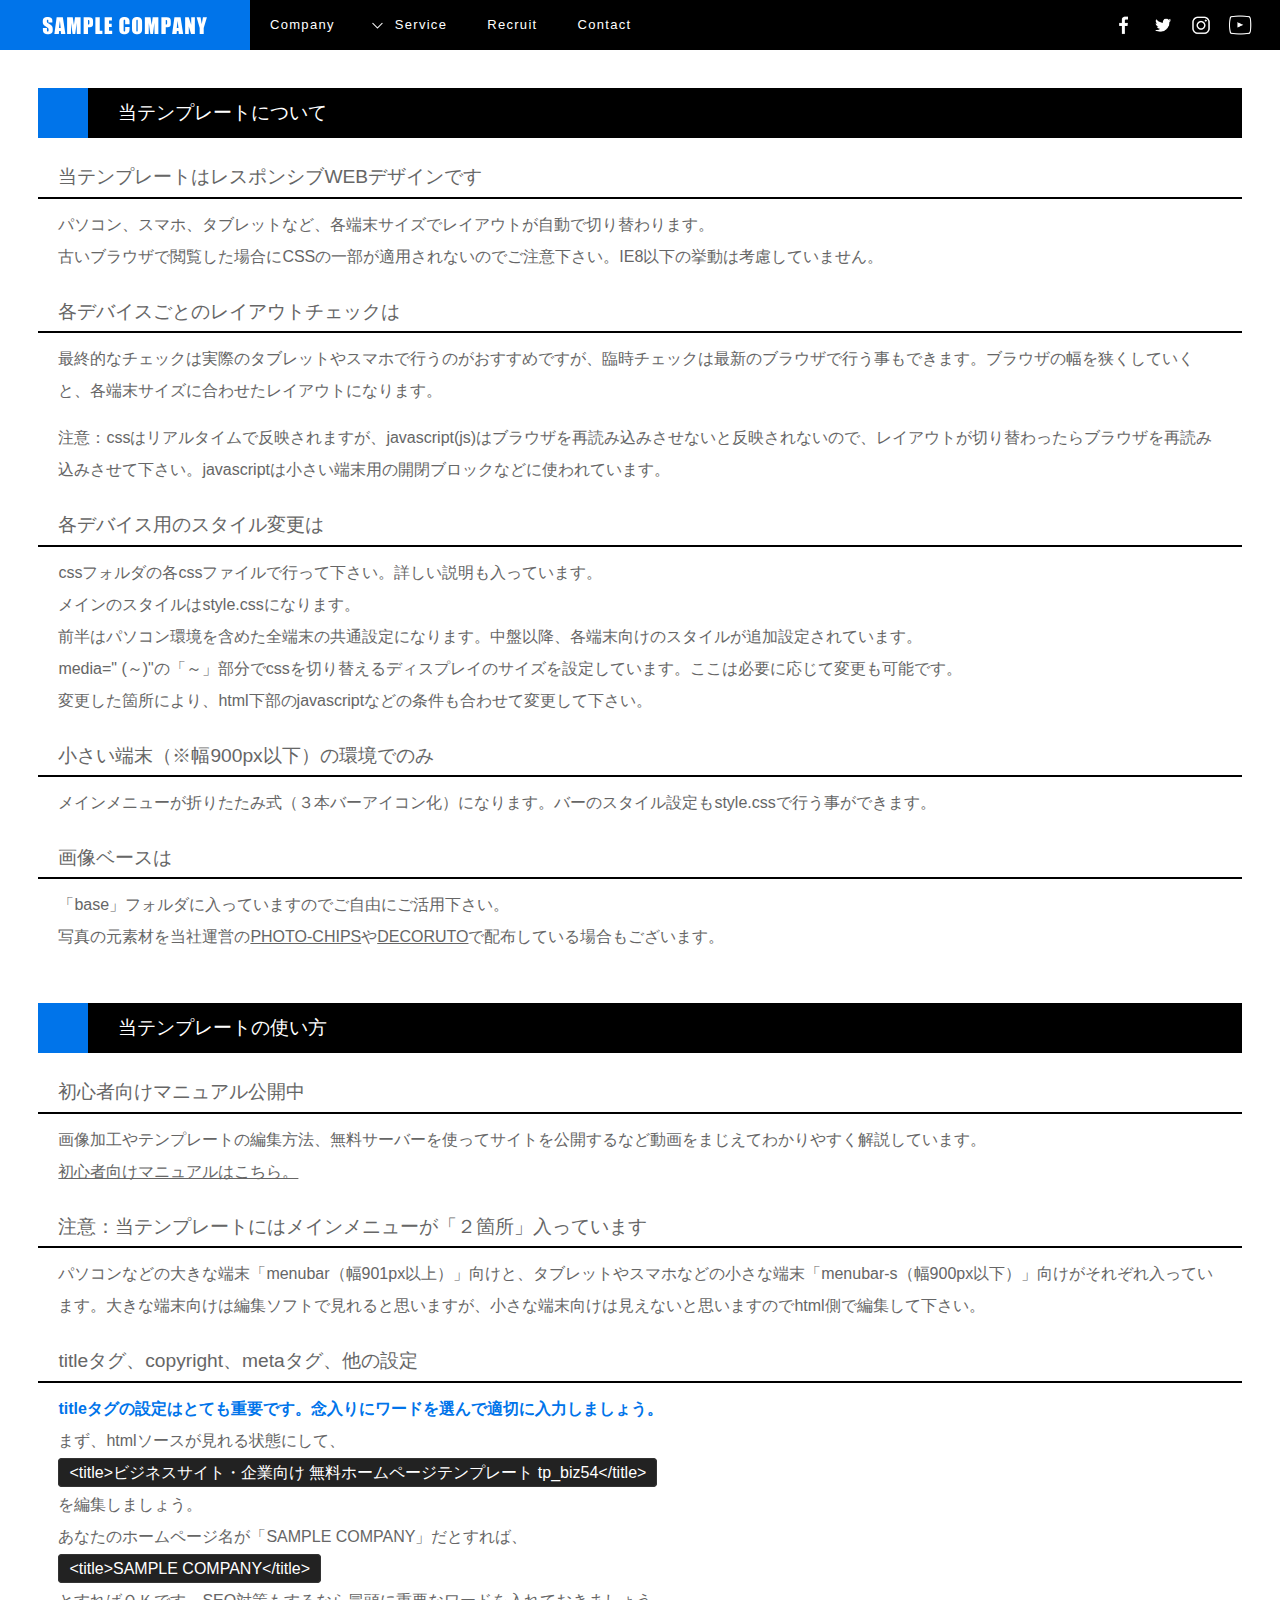
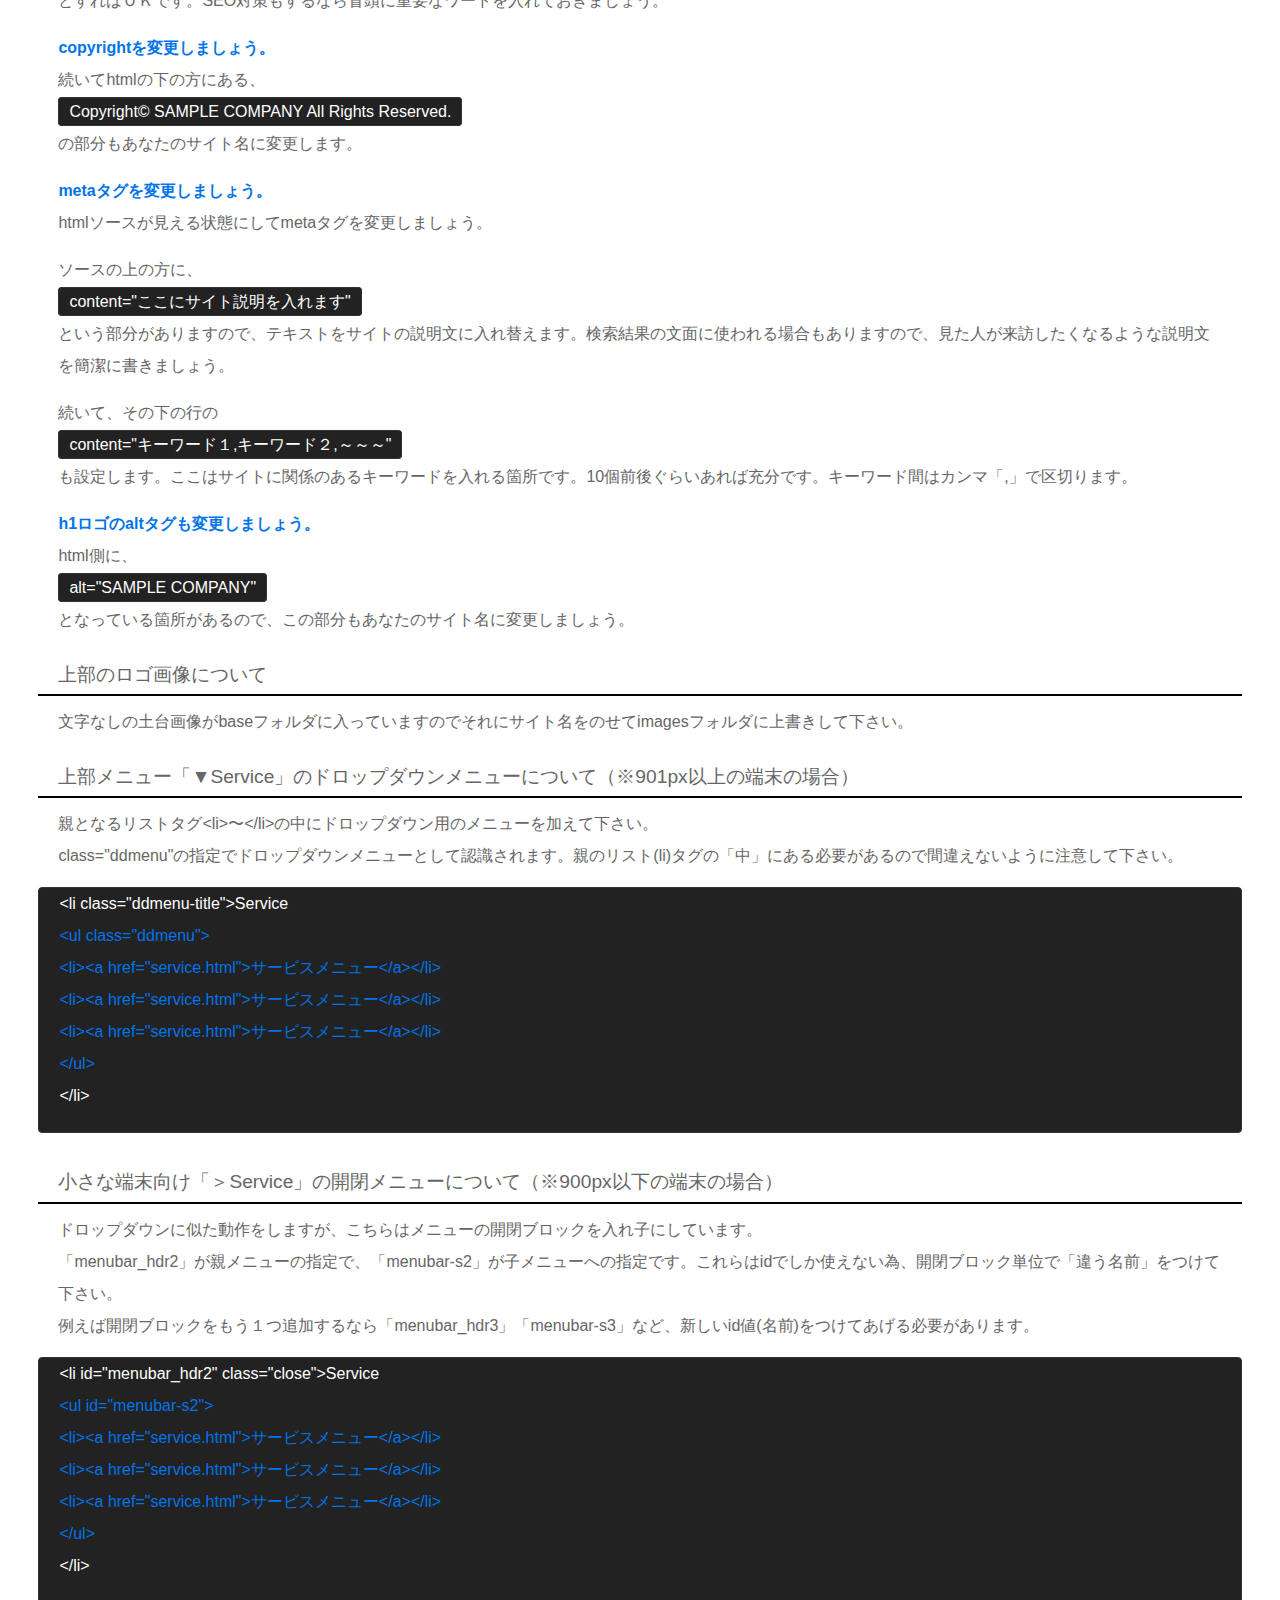
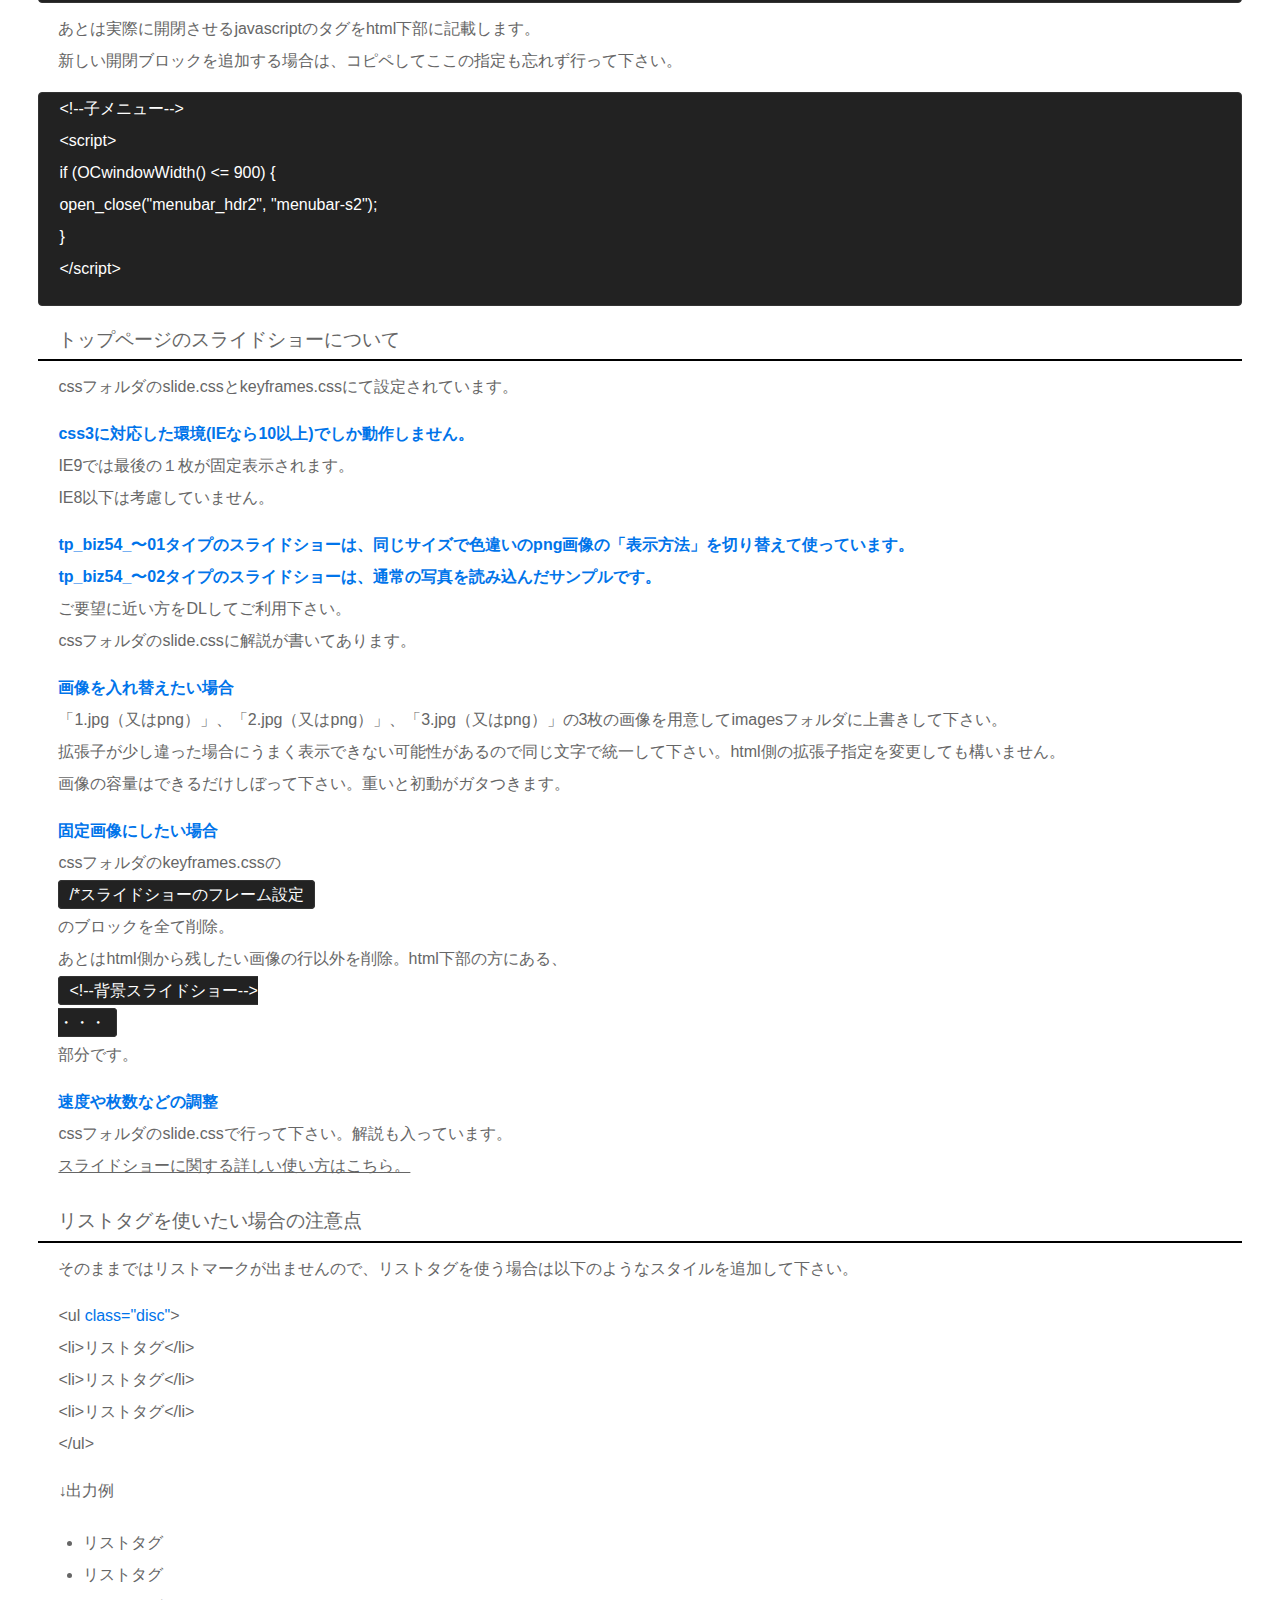
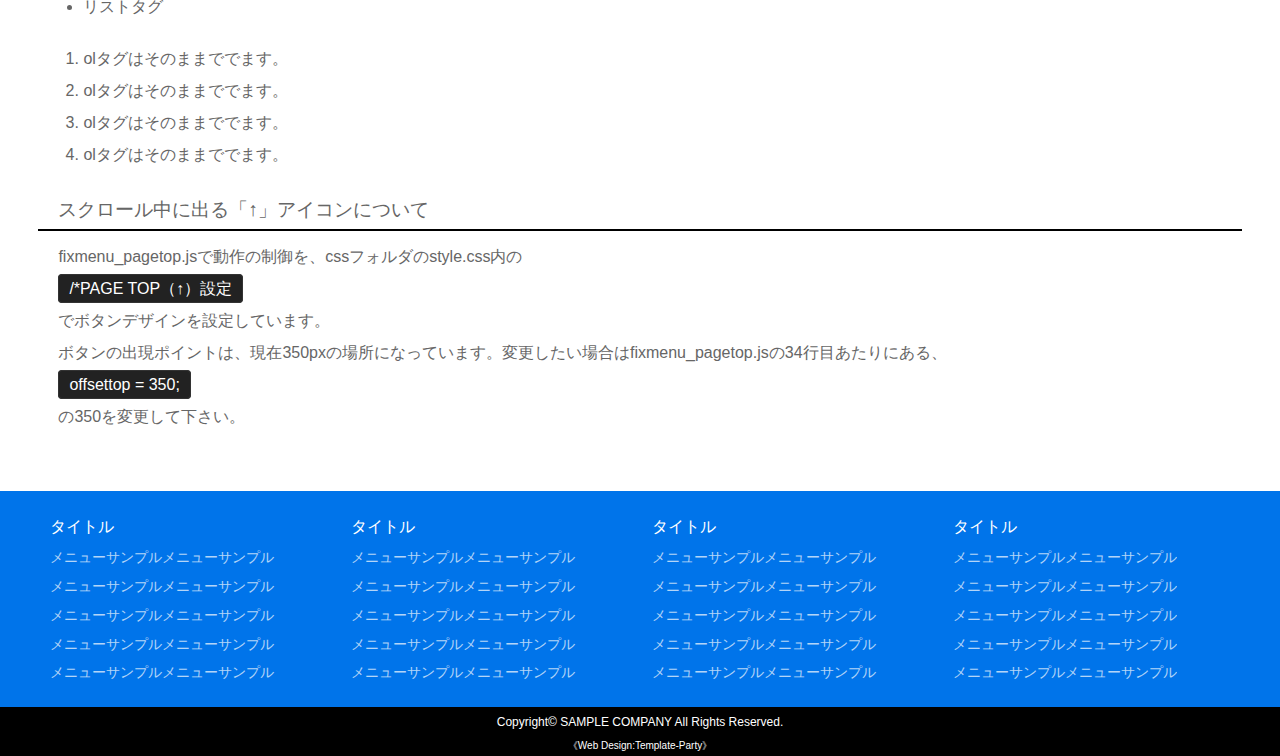
==== company.html @ fde90dc1 "update" ====
<!DOCTYPE html>
<html lang="ja">
<head>
<meta charset="UTF-8">
<meta http-equiv="X-UA-Compatible" content="IE=edge">
<title>ビジネスサイト・企業向け 無料ホームページテンプレート tp_biz54</title>
<meta name="viewport" content="width=device-width, initial-scale=1">
<meta name="description" content="ここにサイト説明を入れます">
<meta name="keywords" content="キーワード１,キーワード２,キーワード３,キーワード４,キーワード５">
<link rel="stylesheet" href="css/style.css">
<script src="js/openclose.js"></script>
<script src="js/fixmenu_pagetop.js"></script>
<script src="js/ddmenu_min.js"></script>
<!--[if lt IE 9]>
<script src="https://oss.maxcdn.com/html5shiv/3.7.2/html5shiv.min.js"></script>
<script src="https://oss.maxcdn.com/respond/1.4.2/respond.min.js"></script>
<![endif]-->
</head>

<body>

<header>
<h1 id="logo"><a href="index.html"><img src="images/logo.png" alt="SAMPLE COMPANY"></a></h1>
<!--PC用（901px以上端末）メニュー-->
<nav id="menubar">
<ul>
<li><a href="company.html">Company</a></li>
<li class="ddmenu-title">Service
	<ul class="ddmenu">
	<li><a href="service.html">サービスメニュー</a></li>
	<li><a href="service.html">サービスメニュー</a></li>
	<li><a href="service.html">サービスメニュー</a></li>
	</ul>
</li>
<li><a href="recruit.html">Recruit</a></li>
<li><a href="contact.html">Contact</a></li>
</ul>
</nav>
<!--小さい端末用（900px以下端末）メニュー-->
<nav id="menubar-s">
<ul>
<li><a href="company.html">Company</a></li>
<li id="menubar_hdr2" class="close">Service
	<ul id="menubar-s2">
	<li><a href="service.html">サービスメニュー</a></li>
	<li><a href="service.html">サービスメニュー</a></li>
	<li><a href="service.html">サービスメニュー</a></li>
	</ul>
</li>
<li><a href="recruit.html">Recruit</a></li>
<li><a href="contact.html">Contact</a></li>
</ul>
</nav>
<ul class="icon">
<li><a href="#"><img src="images/icon_facebook.png" alt="Facebook"></a></li>
<li><a href="#"><img src="images/icon_twitter.png" alt="Twitter"></a></li>
<li><a href="#"><img src="images/icon_instagram.png" alt="Instagram"></a></li>
<li><a href="#"><img src="images/icon_youtube.png" alt="TouTube"></a></li>
</ul>
</header>

<div id="contents">

<section>

<h2>当テンプレートについて</h2>

<h3>当テンプレートはレスポンシブWEBデザインです</h3>
<p>パソコン、スマホ、タブレットなど、各端末サイズでレイアウトが自動で切り替わります。<br>
古いブラウザで閲覧した場合にCSSの一部が適用されないのでご注意下さい。IE8以下の挙動は考慮していません。</p>

<h3>各デバイスごとのレイアウトチェックは</h3>
<p>最終的なチェックは実際のタブレットやスマホで行うのがおすすめですが、臨時チェックは最新のブラウザで行う事もできます。ブラウザの幅を狭くしていくと、各端末サイズに合わせたレイアウトになります。</p>
<p>注意：cssはリアルタイムで反映されますが、javascript(js)はブラウザを再読み込みさせないと反映されないので、レイアウトが切り替わったらブラウザを再読み込みさせて下さい。javascriptは小さい端末用の開閉ブロックなどに使われています。</p>

<h3>各デバイス用のスタイル変更は</h3>
<p>cssフォルダの各cssファイルで行って下さい。詳しい説明も入っています。<br>
メインのスタイルはstyle.cssになります。<br>
前半はパソコン環境を含めた全端末の共通設定になります。中盤以降、各端末向けのスタイルが追加設定されています。<br>
media=&quot; (～)&quot;の「～」部分でcssを切り替えるディスプレイのサイズを設定しています。ここは必要に応じて変更も可能です。<br>
変更した箇所により、html下部のjavascriptなどの条件も合わせて変更して下さい。</p>

<h3>小さい端末（※幅900px以下）の環境でのみ</h3>
<p>メインメニューが折りたたみ式（３本バーアイコン化）になります。バーのスタイル設定もstyle.cssで行う事ができます。</p>

<h3>画像ベースは</h3>
<p>「base」フォルダに入っていますのでご自由にご活用下さい。<br>
写真の元素材を当社運営の<a href="https://photo-chips.com/">PHOTO-CHIPS</a>や<a href="https://decoruto.com/">DECORUTO</a>で配布している場合もございます。</p>

</section>

<section>

<h2>当テンプレートの使い方</h2>

<h3>初心者向けマニュアル公開中</h3>
<p>画像加工やテンプレートの編集方法、無料サーバーを使ってサイトを公開するなど動画をまじえてわかりやすく解説しています。<br>
<a href="https://template-party.com/file/" target="_blank">初心者向けマニュアルはこちら。</a></p>

<h3>注意：当テンプレートにはメインメニューが「２箇所」入っています</h3>
<p>パソコンなどの大きな端末「menubar（幅901px以上）」向けと、タブレットやスマホなどの小さな端末「menubar-s（幅900px以下）」向けがそれぞれ入っています。大きな端末向けは編集ソフトで見れると思いますが、小さな端末向けは見えないと思いますのでhtml側で編集して下さい。</p>

<h3>titleタグ、copyright、metaタグ、他の設定</h3>
<p><strong class="color1">titleタグの設定はとても重要です。念入りにワードを選んで適切に入力しましょう。</strong><br>
まず、htmlソースが見れる状態にして、<br>
<span class="look">&lt;title&gt;ビジネスサイト・企業向け 無料ホームページテンプレート tp_biz54&lt;/title&gt;</span><br>
を編集しましょう。<br>
あなたのホームページ名が「SAMPLE COMPANY」だとすれば、<br>
<span class="look">&lt;title&gt;SAMPLE COMPANY&lt;/title&gt;</span><br>
とすればＯＫです。SEO対策もするなら冒頭に重要なワードを入れておきましょう。</p>
<p><strong class="color1">copyrightを変更しましょう。</strong><br>
続いてhtmlの下の方にある、<br>
<span class="look">Copyright&copy; SAMPLE COMPANY All Rights Reserved.</span><br>
の部分もあなたのサイト名に変更します。</p>
<p><strong class="color1">metaタグを変更しましょう。</strong><br>
htmlソースが見える状態にしてmetaタグを変更しましょう。</p>
<p>ソースの上の方に、<br>
<span class="look">content=&quot;ここにサイト説明を入れます&quot;</span><br>
という部分がありますので、テキストをサイトの説明文に入れ替えます。検索結果の文面に使われる場合もありますので、見た人が来訪したくなるような説明文を簡潔に書きましょう。</p>
<p>続いて、その下の行の<br>
<span class="look">content=&quot;キーワード１,キーワード２,～～～&quot;</span><br>
も設定します。ここはサイトに関係のあるキーワードを入れる箇所です。10個前後ぐらいあれば充分です。キーワード間はカンマ「,」で区切ります。</p>
<p><strong class="color1">h1ロゴのaltタグも変更しましょう。</strong><br>
  html側に、<br>
<span class="look">alt=&quot;SAMPLE COMPANY&quot;</span><br>
となっている箇所があるので、この部分もあなたのサイト名に変更しましょう。</p>

<h3>上部のロゴ画像について</h3>
<p>文字なしの土台画像がbaseフォルダに入っていますのでそれにサイト名をのせてimagesフォルダに上書きして下さい。</p>

<h3>上部メニュー「▼Service」のドロップダウンメニューについて（※901px以上の端末の場合）</h3>
<p>親となるリストタグ&lt;li&gt;〜&lt;/li&gt;の中にドロップダウン用のメニューを加えて下さい。<br>class=&quot;ddmenu&quot;の指定でドロップダウンメニューとして認識されます。親のリスト(li)タグの「中」にある必要があるので間違えないように注意して下さい。</p>
<p class="look mb30">&lt;li class=&quot;ddmenu-title&quot;&gt;Service<br>
<span class="color1">&lt;ul class=&quot;ddmenu&quot;&gt;<br>
&lt;li&gt;&lt;a href=&quot;service.html&quot;&gt;サービスメニュー&lt;/a&gt;&lt;/li&gt;<br>
&lt;li&gt;&lt;a href=&quot;service.html&quot;&gt;サービスメニュー&lt;/a&gt;&lt;/li&gt;<br>
&lt;li&gt;&lt;a href=&quot;service.html&quot;&gt;サービスメニュー&lt;/a&gt;&lt;/li&gt;<br>
&lt;/ul&gt;</span><br>
&lt;/li&gt;</p>

<h3>小さな端末向け「＞Service」の開閉メニューについて（※900px以下の端末の場合）</h3>
<p>ドロップダウンに似た動作をしますが、こちらはメニューの開閉ブロックを入れ子にしています。<br>
「menubar_hdr2」が親メニューの指定で、「menubar-s2」が子メニューへの指定です。これらはidでしか使えない為、開閉ブロック単位で「違う名前」をつけて下さい。<br>
例えば開閉ブロックをもう１つ追加するなら「menubar_hdr3」「menubar-s3」など、新しいid値(名前)をつけてあげる必要があります。</p>
<p class="look mb15">&lt;li id=&quot;menubar_hdr2&quot; class=&quot;close&quot;&gt;Service<br>
<span class="color1">&lt;ul id=&quot;menubar-s2&quot;&gt;<br>
&lt;li&gt;&lt;a href=&quot;service.html&quot;&gt;サービスメニュー&lt;/a&gt;&lt;/li&gt;<br>
&lt;li&gt;&lt;a href=&quot;service.html&quot;&gt;サービスメニュー&lt;/a&gt;&lt;/li&gt;<br>
&lt;li&gt;&lt;a href=&quot;service.html&quot;&gt;サービスメニュー&lt;/a&gt;&lt;/li&gt;<br>
&lt;/ul&gt;</span><br>
&lt;/li&gt;</p>
<p>あとは実際に開閉させるjavascriptのタグをhtml下部に記載します。<br>
新しい開閉ブロックを追加する場合は、コピペしてここの指定も忘れず行って下さい。</p>
<p class="look mb15">&lt;!--子メニュー--&gt;<br>
&lt;script&gt;<br>
if (OCwindowWidth() &lt;= 900) {<br>
open_close(&quot;menubar_hdr2&quot;, &quot;menubar-s2&quot;);<br>
}<br>
&lt;/script&gt;</p>

<h3>トップページのスライドショーについて</h3>
<p>cssフォルダのslide.cssとkeyframes.cssにて設定されています。</p>
<p><strong class="color1">css3に対応した環境(IEなら10以上)でしか動作しません。</strong><br>
IE9では最後の１枚が固定表示されます。<br>
IE8以下は考慮していません。</p>

<p><strong class="color1">tp_biz54_〜01タイプのスライドショーは、同じサイズで色違いのpng画像の「表示方法」を切り替えて使っています。<br>
tp_biz54_〜02タイプのスライドショーは、通常の写真を読み込んだサンプルです。</strong><br>
ご要望に近い方をDLしてご利用下さい。<br>
cssフォルダのslide.cssに解説が書いてあります。</p>

<p><strong class="color1">画像を入れ替えたい場合</strong><br>
「1.jpg（又はpng）」、「2.jpg（又はpng）」、「3.jpg（又はpng）」の3枚の画像を用意してimagesフォルダに上書きして下さい。<br>
拡張子が少し違った場合にうまく表示できない可能性があるので同じ文字で統一して下さい。html側の拡張子指定を変更しても構いません。<br>
画像の容量はできるだけしぼって下さい。重いと初動がガタつきます。</p>
<p><strong class="color1">固定画像にしたい場合</strong><br>
cssフォルダのkeyframes.cssの<br>
<span class="look">/*スライドショーのフレーム設定</span><br>
のブロックを全て削除。<br>
あとはhtml側から残したい画像の行以外を削除。html下部の方にある、<br>
<span class="look">&lt;!--背景スライドショー--&gt;<br>
・・・</span><br>
部分です。</p>
<p><strong class="color1">速度や枚数などの調整</strong><br>
cssフォルダのslide.cssで行って下さい。解説も入っています。<br>
<a href="https://template-party.com/tips/slide_css.html">スライドショーに関する詳しい使い方はこちら。</a></p>

<h3>リストタグを使いたい場合の注意点</h3>
<p>そのままではリストマークが出ませんので、リストタグを使う場合は以下のようなスタイルを追加して下さい。</p>
<p>&lt;ul <span class="color1">class=&quot;disc&quot;</span>&gt;<br>
&lt;li&gt;リストタグ&lt;/li&gt;<br>
&lt;li&gt;リストタグ&lt;/li&gt;<br>
&lt;li&gt;リストタグ&lt;/li&gt;<br>
&lt;/ul&gt;
</p>
<p>↓出力例</p>
<ul class="disc">
<li>リストタグ</li>
<li>リストタグ</li>
<li>リストタグ</li>
</ul>
<ol>
<li>olタグはそのままででます。</li>
<li>olタグはそのままででます。</li>
<li>olタグはそのままででます。</li>
<li>olタグはそのままででます。</li>
</ol>

<h3>スクロール中に出る「↑」アイコンについて</h3>
<p>fixmenu_pagetop.jsで動作の制御を、cssフォルダのstyle.css内の<br>
<span class="look">/*PAGE TOP（↑）設定</span><br>
でボタンデザインを設定しています。<br>
ボタンの出現ポイントは、現在350pxの場所になっています。変更したい場合はfixmenu_pagetop.jsの34行目あたりにある、<br>
<span class="look">offsettop = 350;</span><br>
の350を変更して下さい。</p>

</section>

</div>
<!--/#contents-->

<footer>

<div id="footermenu">
<ul>
<li class="title">タイトル</li>
<li><a href="#">メニューサンプルメニューサンプル</a></li>
<li><a href="#">メニューサンプルメニューサンプル</a></li>
<li><a href="#">メニューサンプルメニューサンプル</a></li>
<li><a href="#">メニューサンプルメニューサンプル</a></li>
<li><a href="#">メニューサンプルメニューサンプル</a></li>
</ul>
<ul>
<li class="title">タイトル</li>
<li><a href="#">メニューサンプルメニューサンプル</a></li>
<li><a href="#">メニューサンプルメニューサンプル</a></li>
<li><a href="#">メニューサンプルメニューサンプル</a></li>
<li><a href="#">メニューサンプルメニューサンプル</a></li>
<li><a href="#">メニューサンプルメニューサンプル</a></li>
</ul>
<ul>
<li class="title">タイトル</li>
<li><a href="#">メニューサンプルメニューサンプル</a></li>
<li><a href="#">メニューサンプルメニューサンプル</a></li>
<li><a href="#">メニューサンプルメニューサンプル</a></li>
<li><a href="#">メニューサンプルメニューサンプル</a></li>
<li><a href="#">メニューサンプルメニューサンプル</a></li>
</ul>
<ul>
<li class="title">タイトル</li>
<li><a href="#">メニューサンプルメニューサンプル</a></li>
<li><a href="#">メニューサンプルメニューサンプル</a></li>
<li><a href="#">メニューサンプルメニューサンプル</a></li>
<li><a href="#">メニューサンプルメニューサンプル</a></li>
<li><a href="#">メニューサンプルメニューサンプル</a></li>
</ul>
</div>
<!--/#footermenu-->

<div id="copyright">
<small>Copyright&copy; <a href="index.html">SAMPLE COMPANY</a> All Rights Reserved.</small>
<span class="pr"><a href="https://template-party.com/" target="_blank">《Web Design:Template-Party》</a></span>
</div>
<!--/#copyright-->

</footer>

<!--ページの上部に戻る「↑」ボタン-->
<p class="nav-fix-pos-pagetop"><a href="#">↑</a></p>

<!--メニュー開閉ボタン-->
<div id="menubar_hdr" class="close"></div>

<!--メニューの開閉処理条件設定　900px以下-->
<script>
if (OCwindowWidth() <= 900) {
	open_close("menubar_hdr", "menubar-s");
}
</script>

<!--子メニュー-->
<script>
if (OCwindowWidth() <= 900) {
	open_close("menubar_hdr2", "menubar-s2");
}
</script>

</body>
</html>
---- css/style.css ----
@charset "utf-8";


/*各cssファイルの読み込み
---------------------------------------------------------------------------*/
@import url("keyframes.css");
@import url("slide.css");

/*全端末（PC・タブレット・スマホ）共通設定
------------------------------------------------------------------------------------------------------------------------------------------------------*/

/*全体の設定
---------------------------------------------------------------------------*/
body {
	margin: 0px;padding: 0px;
	font-family: "ヒラギノ丸ゴ Pro", "Hiragino Maru Gothic Pro","ヒラギノ角ゴ Pro", "Hiragino Kaku Gothic Pro", "メイリオ", Meiryo, Osaka, "ＭＳ Ｐゴシック", "MS PGothic", sans-serif;
	font-size: 16px;	/*文字サイズ*/
	line-height: 2;		/*行間*/
	color: #666;		/*文字色*/
	background: #fff;	/*背景色*/
	-webkit-text-size-adjust: none;
}
h1,h2,h3,h4,h5,p,ul,ol,li,dl,dt,dd,form,figure,form,select,textarea,input {margin: 0px;padding: 0px;font-size: 100%;font-weight: normal;}
ul {list-style-type: none;}
img {border: none;max-width: 100%;height: auto;vertical-align: middle;}
table {border-collapse:collapse;font-size: 100%;border-spacing: 0;}
video {max-width: 100%;}
iframe {width: 100%;}

/*リンク（全般）設定
---------------------------------------------------------------------------*/
a {
	color: #666;
	transition: 0.4s;
}
a:hover {
	color: #0074ea;
	text-decoration: none;
}

/*ヘッダーブロック（ロゴやメニューが入った最上段ブロック）
---------------------------------------------------------------------------*/
/*ヘッダーブロック*/
header {
	position: fixed;	/*ヘッダーを上部に固定する指定*/
	z-index: 1;
	left: 0px;			/*左からの配置場所の指定*/
	top: 0px;			/*上からの配置場所の指定*/
	width: 100%;		/*幅*/
	background: #000;	/*背景色*/
	font-size: 13px;	/*文字サイズ*/
	height: 50px;		/*ヘッダーの高さ*/
}
/*ロゴ画像*/
header #logo img {
	height: 50px;	/*高さ。上のheaderのheightと合わせる。*/
	float: left;	/*左に回り込み*/
	background: #0074ea;	/*背景色*/
}

/*メインメニュー
---------------------------------------------------------------------------*/
/*メニューブロック全体*/
#menubar {
	float: left;
}
/*メニュー１個あたりの指定*/
#menubar li {
	float: left;
	letter-spacing: 0.1em;
}
#menubar li a, .ddmenu-title {
	display: block;text-decoration: none;
	color: #fff;	/*文字色*/
	padding: 0px 20px;	/*上下、左右へのメニュー内の余白*/
	line-height: 50px;	/*行間。headerのheightと数字を合わせる。*/
}
/*マウスオン時の背景色*/
#menubar li a:hover {
	background: #0074ea !important;
}
/*ドロップダウンメニューの親メニューへの追加指定。基本指定は上の.ddmenu-titleにあります。*/
.ddmenu-title {
	padding-left: 40px;	/*アイコン分の余白を確保*/
	background: url(../images/arrow1.png) no-repeat 10px center / auto 25px;	/*アイコン画像の読み込み。最後の25pxは高さ指定。*/
}

/*小さい端末用メニューを非表示にする*/
#menubar-s,#menubar-s2 {display: none;}
/*３本バーアイコンを表示させない*/
#menubar_hdr {display: none;}

/*ドロップダウンメニュー（ddmenu）
---------------------------------------------------------------------------*/
/*メニューブロック全体*/
#menubar ul.ddmenu {
	position:absolute;visibility: hidden;z-index: 10;
	width: auto;
	margin-left: -40px;	/*.ddmenu-titleのpadding-leftと数字を合わせてマイナス記号をつける。*/
}
/*メニュー１個あたりの指定*/
#menubar ul.ddmenu li {
	float: none;
}
#menubar ul.ddmenu li a {
	background: #000;	/*背景色（古いブラウザ用）*/
	background: rgba(0,0,0,0.8);	/*背景色。0,0,0は黒の事で0.8は色が80%出た状態。*/
	border: 1px solid rgba(255,255,255,0.4);	/*線の幅、線種、色。255,255,255は白の事で0.4は色が40%出た状態。*/
	border-top: none;	/*上の線だけ消す*/
}
/*１つ目のメニューへの追加指定*/
#menubar ul.ddmenu li:first-child a {
	border-top: 1px solid rgba(255,255,255,0.4);	/*上の線の指定*/
}
/*ドロップダウンのマウスオン事*/
li:hover ul.ddmenu {
	animation-name: opa1;	/*keyframes.cssで使う@keyframesの指定*/
	animation-duration: 0.4S;	/*アニメーションの実行時間。0.4秒。*/
	animation-fill-mode: both;	/*アニメーションの待機中は最初のキーフレームを維持、終了後は最後のキーフレームを維持。*/
}

/*facebookやtwitterなどのアイコン
---------------------------------------------------------------------------*/
/*アイコン全体を囲むブロック*/
ul.icon {
	float: right;	/*アイコンブロックを右に回り込み*/
	margin-right: 20px;	/*右側に空けるスペース*/
}
/*アイコン１個あたりの設定*/
ul.icon li {
	display: inline-block;	/*横並びにさせる指定*/
	padding-top: 10px;		/*上に空ける余白。header内の上下の配置バランスをここでとって下さい。*/
}
/*アイコン画像の設定*/
ul.icon img {
	width: 30px;		/*画像の幅*/
	margin-right: 5px;	/*画像同士の余白*/
}

/*コンテンツ（contents）
---------------------------------------------------------------------------*/
/*コンテンツブロック全体*/
#contents {
	margin-top: 50px;	/*上に空ける余白。headerとの間に空けたいスペースを調整して下さい*/
	padding: 3%;		/*コンテンツ内の余白*/
}
/*トップページのコンテンツへの追加指定*/
.home #contents {
	margin-top: 540px;	/*スライドショーの高さに合わせて調整して下さい*/
}
/*h2タグ*/
#contents h2 {
	clear: both;
	margin-bottom: 20px;	/*下に空けるスペース*/
	font-size: 120%;		/*文字サイズ*/
	background: #000;		/*背景色*/
	color: #fff;			/*文字色*/
	border-left: 50px solid #0074ea;	/*左の線の幅、線種、色*/
	line-height: 50px;		/*行間*/
	padding-left: 30px;		/*左に空ける余白*/
}
/*h2タグ内のspanタグ*/
#contents h2 span {
	font-size: 80%;	/*文字サイズ*/
	padding-left: 20px	/*左に空ける余白*/
}
/*h2タグ内のspanタグの文字の最初と最後に表示させる記号*/
#contents h2 span::before,#contents h2 span::after {
	content: "-";
}
/*h3タグ*/
#contents h3 {
	clear: both;
	margin-bottom: 20px;	/*下に空けるスペース*/
	font-size: 120%;		/*文字サイズ*/
	border-bottom: 2px solid #000;	/*下の線の幅、線種、色*/
	padding-left: 20px;		/*左に空ける余白*/
}
/*段落タグ設定*/
#contents p {
	padding: 0px 20px 20px;	/*上、左右、下への余白*/
}
/*他。微調整。*/
#contents p + p {
	margin-top: -5px;
}
#contents h2 + p,
#contents h3 + p {
	margin-top: -10px;
}
#contents section + section {
	margin-top: 30px;
}

/*list（トップページやServiceページで使っている横長ブロック）
---------------------------------------------------------------------------*/
/*ボックスの設定*/
#contents .list {
	position: relative;overflow: hidden;
	display: flex;
	align-items: center;
	background: #000;	/*背景色*/
	color: #fff;		/*文字色*/
	margin-bottom: 1px;	/*ボックス同士に空けるスペース*/
}
/*リンクテキストの文字色*/
#contents .list a {
	color: #fff;
}
/*ボックス内のh4（見出し）タグ*/
#contents .list h4 {
	margin-bottom: 10px;	/*下のテキストとの間に空けるスペース*/
	font-size: 120%;		/*文字サイズ*/
}
/*ボックス内のp（段落）タグ*/
#contents .list p {
	padding: 0;		/*余白のリセット*/
}
/*ボックス内のfigure画像*/
#contents .list figure {
	float: left;	/*左に回り込み*/
	width: 30%;		/*画像の幅*/
}
/*「class="text"」を指定したブロック。テキストブロック。*/
#contents .list .text {
	float: right;	/*右に回り込み*/
	width: 64%;		/*幅*/
	margin: 3%;		/*外側に取るスペース。これがないと枠ギチギチに文字が表示されます。*/
}

/*btn1
---------------------------------------------------------------------------*/
.btn1 a {
	display: block;text-decoration: none;
	background: #0074ea url(../images/arrow4.png) no-repeat 95% center / 15px;	/*背景色、アイコン画像の読み込み。95%は左からの配置場所、最後の15pxは画像幅。*/
	color: #fff;	/*文字色*/
	max-width: 300px;	/*最大幅。画面幅が狭くなった場合、小さく縮小されていきます。*/
	text-align: center;	/*テキストをセンタリング*/
	padding: 5px 30px;	/*上下、左右へのボタン内の余白*/
	margin: 20px auto 0;	/*上、左右、下へのボタンの外側への余白*/
}
/*マウスオン事に少し位置をずらす指定*/
.btn1 a:hover {
	position: relative;
	left: 1px;
	top: 1px;
}

/*フッター設定
---------------------------------------------------------------------------*/
footer {
	clear: both;
	text-align: center;
	font-size: 90%;		/*文字サイズ*/
	color: #fff;			/*文字色*/
}
footer a {color: #fff;}
footer a:hover {color: #fff;}
footer .pr {display: block;}

/*フッターメニュー
---------------------------------------------------------------------------*/
/*ボックス全体*/
#footermenu {
	overflow: hidden;
	padding: 20px 3%;		/*上下、左右へのボックス内の余白*/
	background: #0074ea;	/*背景色*/
}
/*リンクテキスト*/
#footermenu a {
	text-decoration: none;
	opacity: 0.7;	/*透明度。70%の色がついた状態。*/
}
/*マウスオン時*/
#footermenu a:hover {
	opacity: 1;		/*透明度。100%色がついた状態。*/
}
/*１行分の設定*/
#footermenu ul {
	float: left;		/*左に回り込み*/
	width: 23%;			/*幅。今回は４列作っているので、この数字と下のpadding-rightとpadding-leftを合計した数字が１列分になる。(23%＋1%＋1%)×4列＝100%*/
	padding-right: 1%;	/*右に空ける余白*/
	padding-left: 1%;	/*左に空ける余白*/
	text-align: left;	/*テキストを左寄せ*/
}
/*見出し*/
#footermenu li.title, #footermenu li.title a {
	opacity: 1;	/*透明度。100%色がついた状態。*/
	font-size: 110%;	/*文字サイズ*/
}

/*コピーライト
---------------------------------------------------------------------------*/
#copyright {
	clear: both;
	text-align: center;
	background: #000;	/*背景色*/
}
#copyright a {text-decoration: none;}
#copyright a:hover {color: #666;}

/*トップページ内「更新情報・お知らせ」ブロック
---------------------------------------------------------------------------*/
/*ブロック全体の設定*/
#new dl {
	padding: 0px 20px;		/*上下、左右へのブロック内の余白*/
	margin-bottom: 20px;	/*ブロックの下(外側)に空ける余白*/
	height: 170px;			/*高さ*/
	overflow: auto;			/*上の高さを超えるコンテンツ量になった場合にスクロールバーを出す*/
}
/*日付設定*/
#new dt {
	float: left;
	width: 9em;
	letter-spacing: 0.1em;
}
/*記事設定*/
#new dd {
	padding-left: 9em;
	border-bottom: 1px solid #ccc;	/*下線の幅、線種、色*/
}

/*ta1設定
---------------------------------------------------------------------------*/
/*テーブル１行目に入った見出し部分（※caption）*/
.ta1 caption {
	border: 1px solid #ccc;	/*テーブルの枠線の幅、線種、色*/
	border-bottom: none;	/*下線だけ消す*/
	text-align: left;		/*文字を左寄せ*/
	background: #eee;	/*背景色*/
	font-weight: bold;		/*太字に*/
	padding: 10px;	/*ボックス内の余白*/
}
/*ta1テーブル*/
.ta1 {
	width: 100%;
	table-layout: fixed;
	margin: 0 0 20px;
	background: #fff;	/*背景色*/
}
.ta1, .ta1 td, .ta1 th {
	border: 1px solid #ccc;	/*テーブルの枠線の幅、線種、色*/
	padding: 10px;	/*ボックス内の余白*/
	word-break: break-all;
}
/*左側ボックス*/
.ta1 th {
	width: 150px;	/*幅*/
	text-align: center;	/*センタリング*/
	font-weight: normal;
}

/*inputボタン
---------------------------------------------------------------------------*/
#contents input[type="submit"].btn,
#contents input[type="button"].btn,
#contents input[type="reset"].btn {
	padding: 5px 10px;		/*上下、左右へのボックス内の余白*/
	border: 1px solid #ccc;	/*枠線の幅、線種、色*/
	font-size: 20px;		/*文字サイズ*/
	border-radius: 3px;		/*角丸のサイズ*/
	background: #eee;		/*背景色*/
}
/*マウスオン時の設定*/
#contents input[type="submit"].btn:hover,
#contents input[type="button"].btn:hover,
#contents input[type="reset"].btn:hover {
	border: 1px solid #999;	/*枠線の幅、線種、色*/
	background: #fff;		/*背景色*/
}

/*NEWアイコン
---------------------------------------------------------------------------*/
.newicon {
	background: #F00;	/*背景色*/
	color: #FFF;		/*文字色*/
	font-size: 70%;		/*文字サイズ*/
	line-height: 1.5;
	padding: 2px 5px;
	border-radius: 2px;
	margin: 0px 5px;
	vertical-align: text-top;
}

/*PAGE TOP（↑）設定
---------------------------------------------------------------------------*/
/*通常時のボタンは非表示*/
body .nav-fix-pos-pagetop a {display: none;}
/*fixmenu_pagetop.jsで設定している設定値になったら出現するボタンスタイル*/
body.is-fixed-pagetop .nav-fix-pos-pagetop a {
	display: block;text-decoration: none;text-align: center;
	width: 50px;		/*幅*/
	line-height: 50px;	/*高さ*/
	z-index: 1;
	position: fixed;
	bottom: 20px;	/*下から20pxの場所に配置*/
	right: 3%;		/*右から3%の場所に配置*/
	background: #666;	/*背景色（古いブラウザ用）*/
	background: rgba(0,0,0,0.6);	/*背景色。0,0,0は黒の事。0.6は60%色がついた状態。*/
	color: #fff;	/*文字色*/
	border: 1px solid #fff;	/*枠線の幅、線種、色*/
	animation-name: opa1;	/*keyframes.cssで使う@keyframesの指定*/
	animation-duration: 1S;	/*アニメーションの実行時間*/
	animation-fill-mode: both;	/*アニメーションの待機中は最初のキーフレームを維持、終了後は最後のキーフレームを維持。*/
}
/*マウスオン時*/
body.is-fixed-pagetop .nav-fix-pos-pagetop a:hover {
	background: #999;	/*背景色*/
}

/*checkブロック。赤い注意書きブロックです。
---------------------------------------------------------------------------*/
p.check {
	background: #ff0000;
	color:#fff;
	padding: 10px 25px !important;
	margin-bottom: 20px;
}
p.check a {color: #fff;}

/*ul.disc,olタグ
---------------------------------------------------------------------------*/
ul.disc {
	list-style: disc;
	padding: 0 20px 20px 45px;
}
ol {
	padding: 0 20px 20px 45px;
}

/*その他
---------------------------------------------------------------------------*/
.look {background: #222;padding: 5px 10px;border-radius: 4px;border: 1px solid #333;color: #fff;}
.mb15,.mb1em {margin-bottom: 15px !important;}
.mb30 {margin-bottom: 30px !important;}
.mb50 {margin-bottom: 50px !important;}
.clear {clear: both;}
.color1, .color1 a {color: #0074ea !important;}
.pr {font-size: 10px;}
.wl {width: 96%;}
.ws {width: 50%;}
.c {text-align: center;}
.r {text-align: right;}
.l {text-align: left;}
.fl {float: left;}
.fr {float: right;}
.big1 {font-size: 40px;}
.mini1 {font-size: 11px;display: inline-block;line-height: 1.5;}
.dn {display: none;}
.sh {display: none;}



/*画面幅900px以下の設定
------------------------------------------------------------------------------------------------------------------------------------------------------*/
@media screen and (max-width:900px){

/*メインメニュー
---------------------------------------------------------------------------*/
/*スマホ用メニューブロック全体*/
#menubar-s {
	display: block;overflow: auto;height: 100%;
	text-align: left;
	position: fixed;z-index: 100;
	top: 0px;
	width: 100%;
	background: rgba(0,0,0,0.8);	/*背景色*/
	border-top: 1px solid #fff;		/*上の線の幅、線種、色*/
	animation-name: opa1;		/*keyframes.cssで使う@keyframesの指定*/
	animation-duration: 0.5s;	/*アニメーションの実行時間。0.5秒。*/
	animation-fill-mode: both;	/*待機中は最初のキーフレームを、完了後は最後のキーフレームを維持*/
	font-size: 16px;	/*文字サイズ*/
}
/*メニュー１個あたりの設定と、子メニューの見出し。*/
#menubar-s ul li a,#menubar_hdr2 {
	display: block;text-decoration: none;
	padding: 10px 15px;	/*上下、左右へのメニュー内の余白*/
	border-bottom: 1px solid #fff;	/*下の線の幅、線種、色*/
	color: #fff;		/*文字色*/
}
/*PC用メニューを非表示にする*/
#menubar {display: none;}

/*子メニュー
---------------------------------------------------------------------------*/
/*子メニューの見出しの追加。基本は上のブロックで設定しています。*/
#menubar_hdr2 {
	padding-left: 35px;
}
/*子メニューメニューブロック全体*/
#menubar-s2 {
	display: block;
	margin-top: 10px;
	background: rgba(0,0,0,0.5);	/*背景色*/
	border: 1px solid #666;		/*上の線の幅、線種、色*/
	border-bottom: none;		/*下の線のみ消す*/
}
/*「＞」アイコン設定*/
#menubar_hdr2.close {
	background: url(../images/arrow2.png) no-repeat 10px 18px / 18px;
}
/*「＾」アイコン設定*/
#menubar_hdr2.open {
	background: url(../images/arrow3.png) no-repeat 10px 18px / auto 18px;
}
/*子メニュー１個あたりの設定*/
#menubar-s2 li a {
	color: #fff !important;	/*文字色*/
	padding: 5px;	/*余白*/
	border-bottom: 1px solid #666 !important;		/*下の線の幅、線種、色*/
}

/*３本バーアイコン設定
---------------------------------------------------------------------------*/
/*３本バーブロック*/
#menubar_hdr {
	display: block;
	position: fixed;z-index: 100;
	top: 0px;		/*上からの配置場所*/
	right: 10px;	/*右からの配置場所*/
}
/*アイコン共通設定*/
#menubar_hdr.close,
#menubar_hdr.open {
	width: 50px;	/*幅*/
	height: 50px;	/*高さ*/
}
/*三本バーアイコン*/
#menubar_hdr.close {
	background: url(../images/icon_menu.png) no-repeat center top/50px;	/*背景画像の読み込み、画像の上半分（３本マーク）を表示。幅は50px。*/
}
/*閉じるアイコン*/
#menubar_hdr.open {
	background: url(../images/icon_menu.png) no-repeat center bottom/50px;	/*背景画像の読み込み、画像の下半分（×マーク）を表示。幅は50px。*/
}

/*facebookやtwitterなどのアイコン
---------------------------------------------------------------------------*/
/*アイコン全体を囲むブロック*/
ul.icon {
	float: left;	/*アイコンブロックを左に回り込み*/
	margin-left: 20px;	/*左側に空けるスペース*/
}

}



/*画面幅600px以下の設定
------------------------------------------------------------------------------------------------------------------------------------------------------*/
@media screen and (max-width:600px){

/*全体の設定
---------------------------------------------------------------------------*/
body {
	font-size: 12px;
	font-size: 2.93vw;
}

/*ヘッダーブロック（ロゴやメニューが入った最上段ブロック）
---------------------------------------------------------------------------*/
/*ヘッダーブロック*/
header {
	height: 90px;		/*ヘッダーの高さ*/
	background: #0074ea;	/*背景色*/
	text-align: center;
}
/*ロゴ画像*/
header #logo img {
	float: none;	/*左に回り込み*/
}

/*facebookやtwitterなどのアイコン
---------------------------------------------------------------------------*/
/*アイコン全体を囲むブロック*/
ul.icon {
	float: none;
	margin: 0px;
}
/*アイコン１個あたりの設定*/
ul.icon li {
	padding-top: 0px;
}

/*コンテンツ（contents）
---------------------------------------------------------------------------*/
/*コンテンツブロック全体*/
#contents {
	margin-top: 100px;	/*上に空ける余白。headerとの間に空けたいスペースを調整して下さい*/
}
/*トップページのコンテンツへの追加指定*/
.home #contents {
	margin-top: 400px;	/*スライドショーの高さに合わせて調整して下さい*/
}
/*h2タグ*/
#contents h2 {
	border-left: 5px solid #0074ea;	/*左の線の幅、線種、色*/
	line-height: inherit;
	padding-left: 10px;		/*左に空ける余白*/
}
/*h3タグ*/
#contents h3 {
	padding-left: 15px;		/*左に空ける余白*/
}
/*段落タグ設定*/
#contents p {
	padding: 0px 15px 20px;	/*上、左右、下への余白*/
}

/*テーブル（ta1）
---------------------------------------------------------------------------*/
/*ta1設定*/
.ta1, .ta1 td, .ta1 th {
	padding: 5px;	/*ボックス内の余白*/
}
/*ta1の左側ボックス*/
.ta1 th {
	width: 100px;
}

/*その他
---------------------------------------------------------------------------*/
body.s-n #sub,body.s-n #footermenu {display: none;}
.big1 {font-size: 20px !important;}
.sh {display:block;}
.pc {display:none;}
.ws,.wl {width: 94%;}
.fl {float: none;}
.fr {float: none;}

}
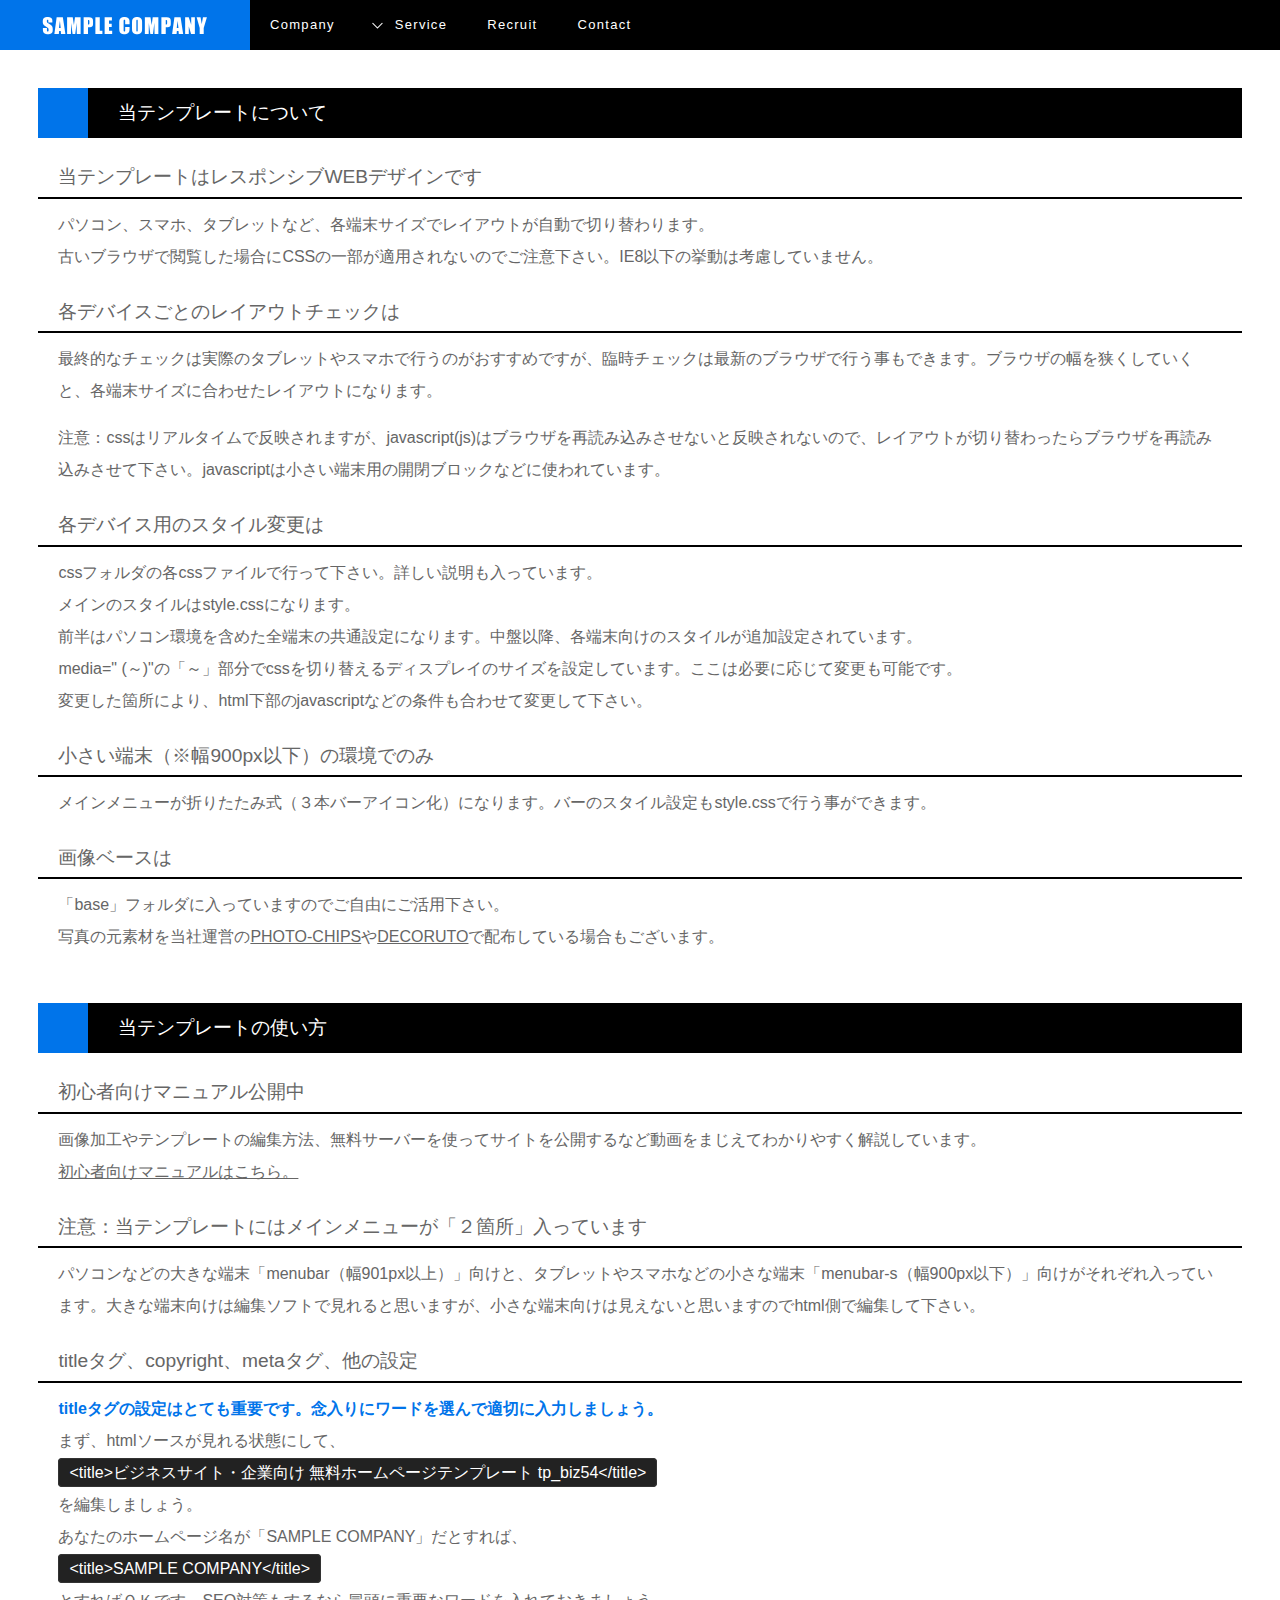
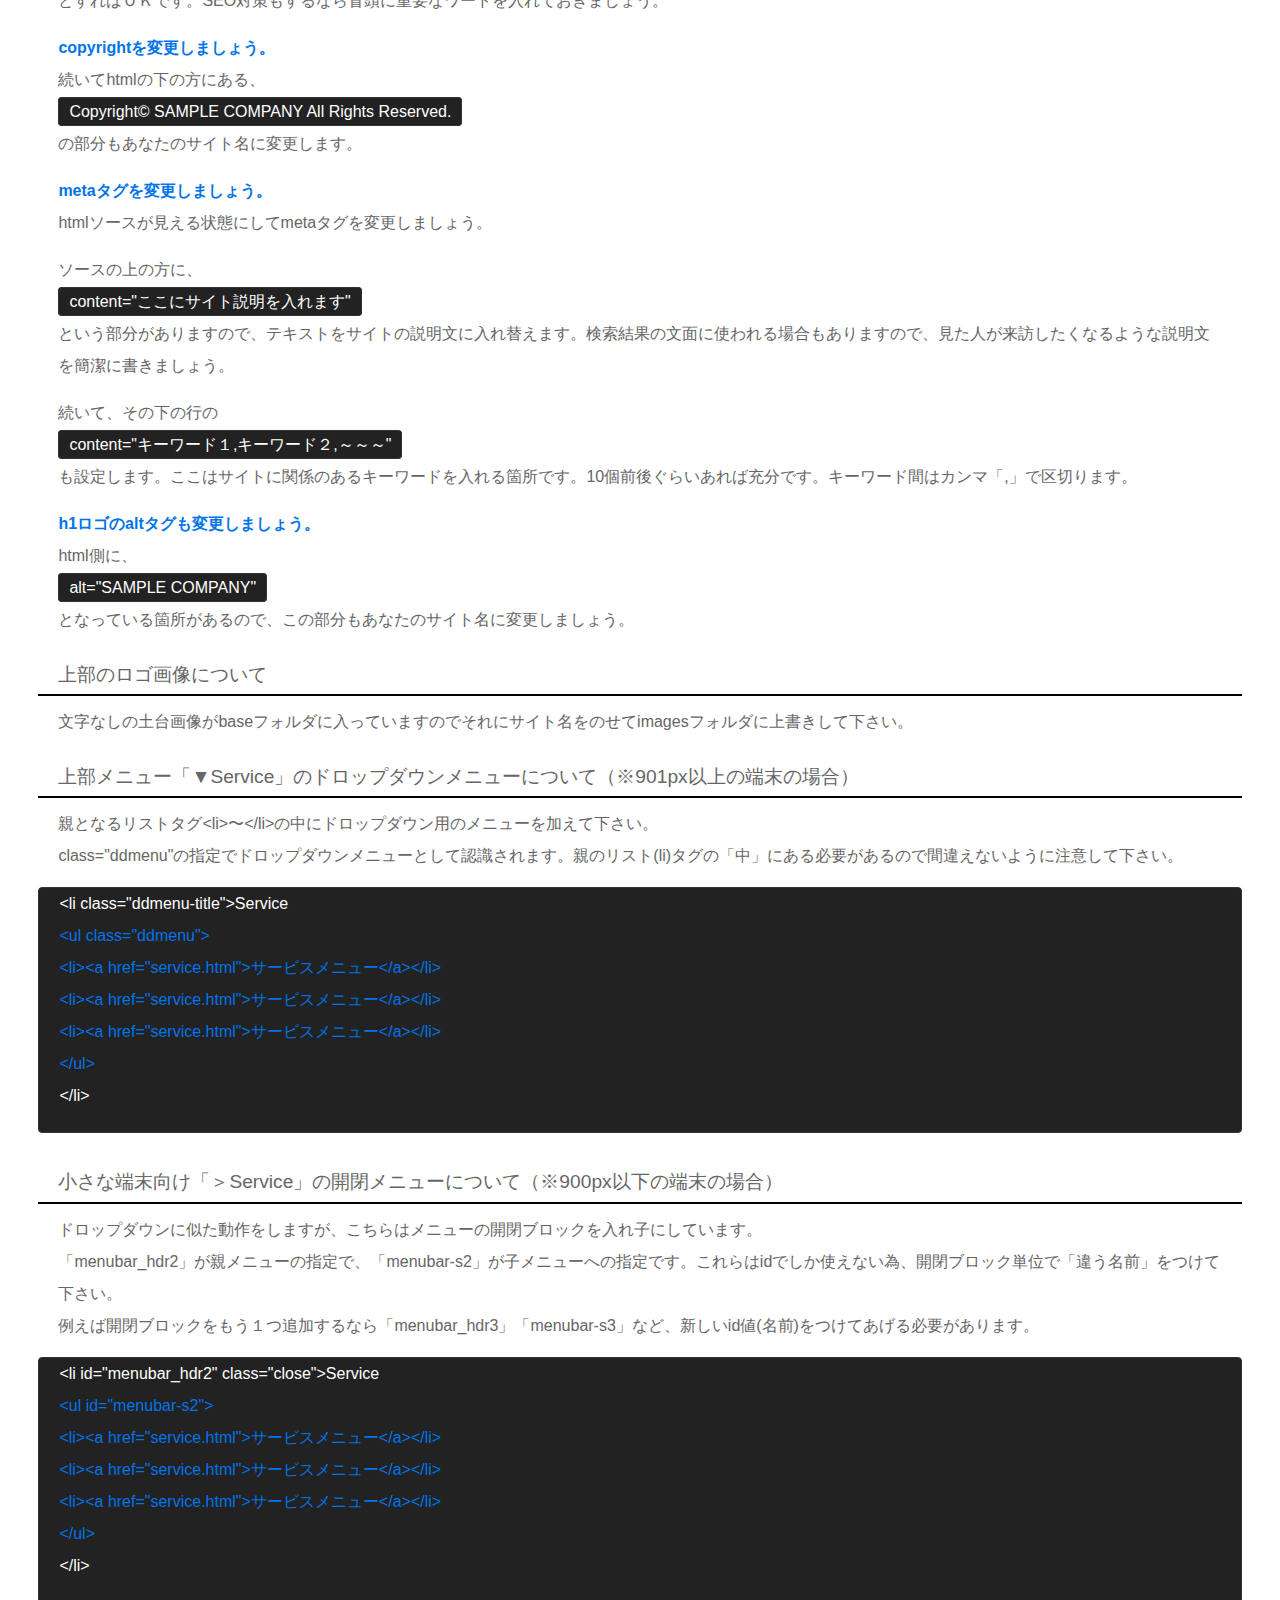
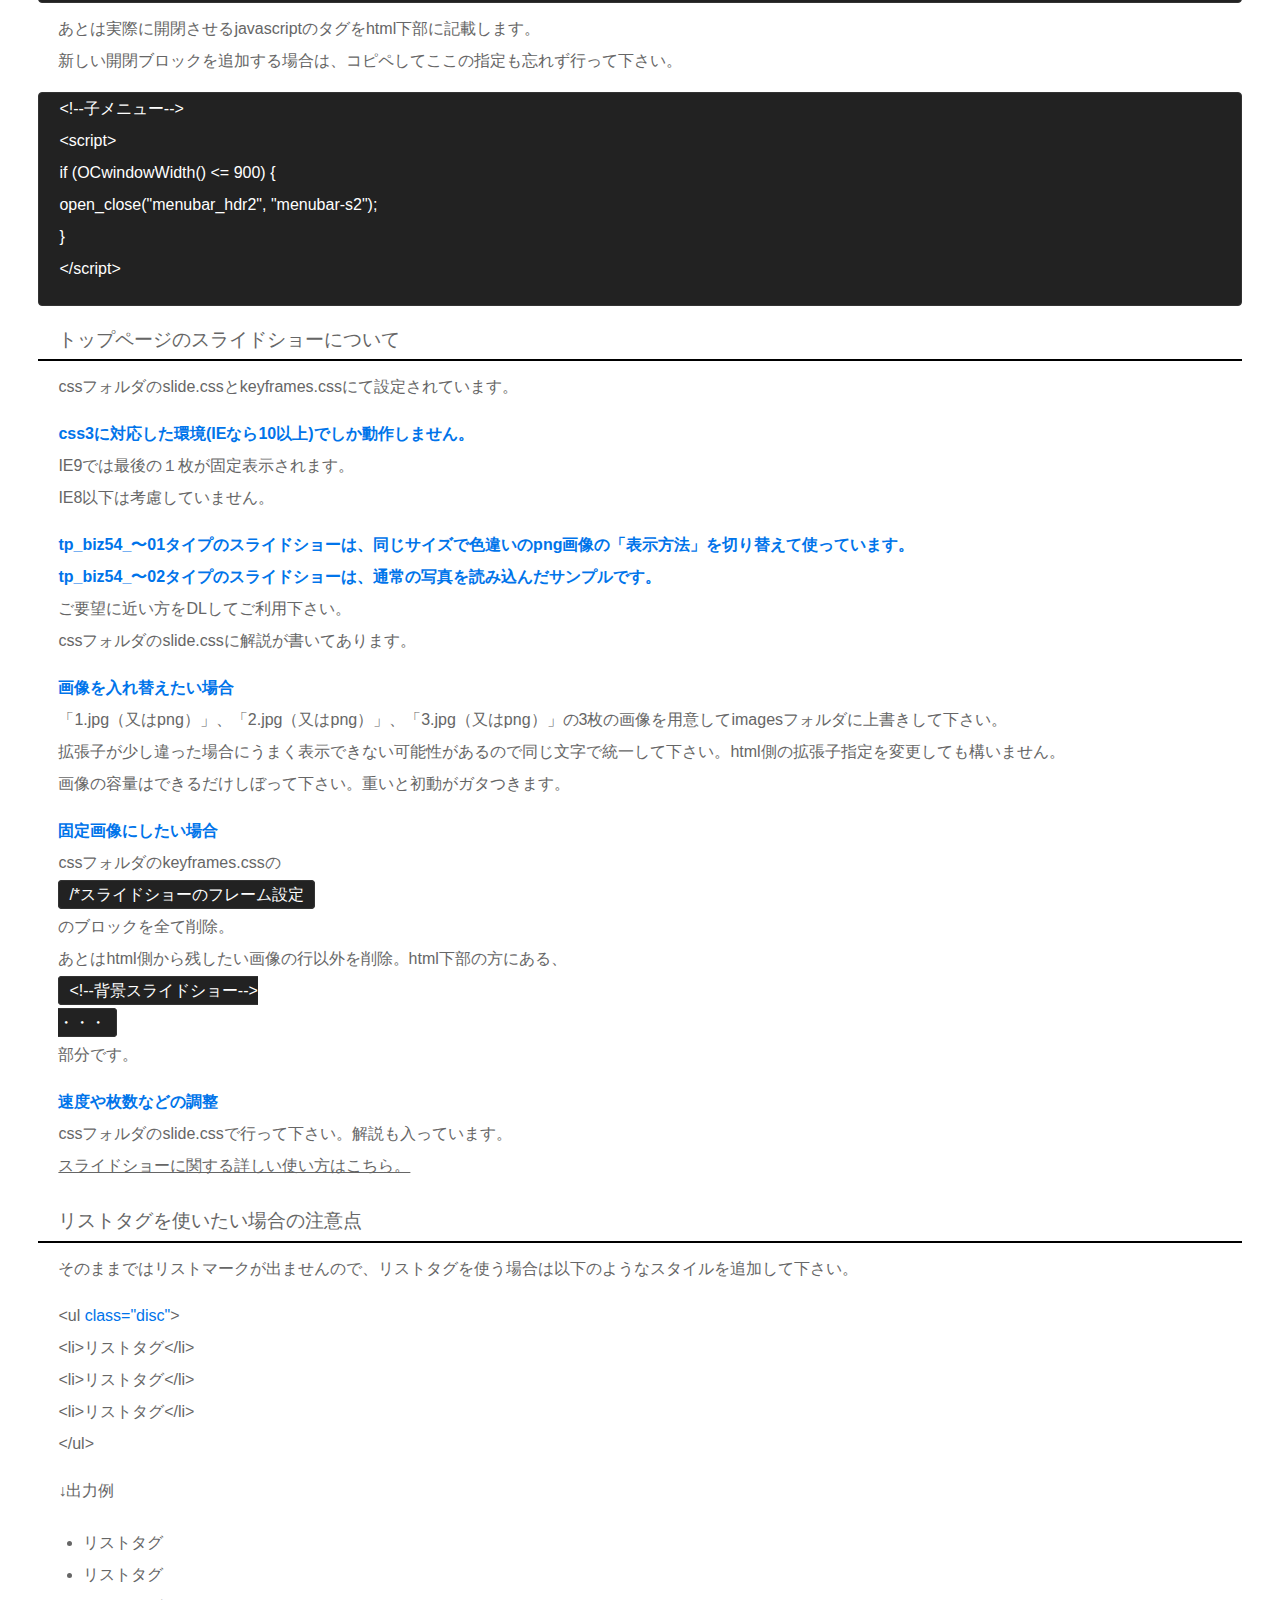
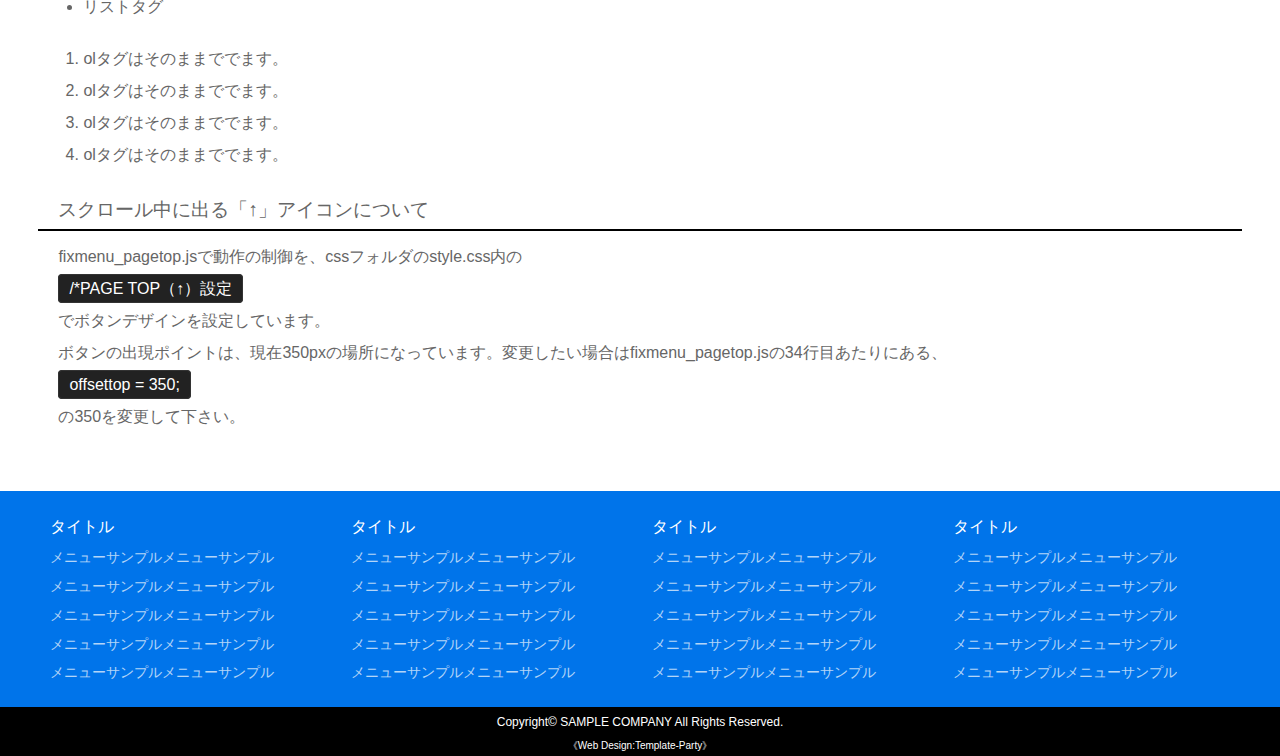
==== commit e2d7df4b: "update" ====
--- a/company.html
+++ b/company.html
@@ -19,46 +19,49 @@
 
 <body>
 
-<header>
-<h1 id="logo"><a href="index.html"><img src="images/logo.png" alt="SAMPLE COMPANY"></a></h1>
-<!--PC用（901px以上端末）メニュー-->
-<nav id="menubar">
-<ul>
-<li><a href="company.html">Company</a></li>
-<li class="ddmenu-title">Service
-	<ul class="ddmenu">
-	<li><a href="service.html">サービスメニュー</a></li>
-	<li><a href="service.html">サービスメニュー</a></li>
-	<li><a href="service.html">サービスメニュー</a></li>
-	</ul>
-</li>
-<li><a href="recruit.html">Recruit</a></li>
-<li><a href="contact.html">Contact</a></li>
-</ul>
-</nav>
-<!--小さい端末用（900px以下端末）メニュー-->
-<nav id="menubar-s">
-<ul>
-<li><a href="company.html">Company</a></li>
-<li id="menubar_hdr2" class="close">Service
-	<ul id="menubar-s2">
-	<li><a href="service.html">サービスメニュー</a></li>
-	<li><a href="service.html">サービスメニュー</a></li>
-	<li><a href="service.html">サービスメニュー</a></li>
-	</ul>
-</li>
-<li><a href="recruit.html">Recruit</a></li>
-<li><a href="contact.html">Contact</a></li>
-</ul>
-</nav>
-<ul class="icon">
-<li><a href="#"><img src="images/icon_facebook.png" alt="Facebook"></a></li>
-<li><a href="#"><img src="images/icon_twitter.png" alt="Twitter"></a></li>
-<li><a href="#"><img src="images/icon_instagram.png" alt="Instagram"></a></li>
-<li><a href="#"><img src="images/icon_youtube.png" alt="TouTube"></a></li>
-</ul>
-</header>
-
+	<header>
+		<h1 id="logo"><a href="index.html"><img src="images/logo.png" alt="SAMPLE COMPANY"></a></h1>
+		<!--PC用（901px以上端末）メニュー-->
+		<nav id="menubar">
+			<ul>
+				<li><a href="company.html">Company</a></li>
+				<li class="ddmenu-title">Service
+					<ul class="ddmenu">
+						<li><a href="service.html#RS">ロードサービス</a></li>
+						<li><a href="service.html#car">車両整備・販売</a></li>
+						<li><a href="service.html#insurance">保険代理店</a></li>
+						<li><a href="service.html#water">防水施工</a></li>
+						<li><a href="service.html#electricity">電気工事</a></li>
+					</ul>
+				</li>
+				<li><a href="recruit.html">Recruit</a></li>
+				<li><a href="contact.html">Contact</a></li>
+			</ul>
+		</nav>
+		<!--小さい端末用（900px以下端末）メニュー-->
+		<nav id="menubar-s">
+			<ul>
+				<li><a href="company.html">Company</a></li>
+				<li id="menubar_hdr2" class="close">Service
+					<ul id="menubar-s2">
+						<li><a href="service.html#RS">ロードサービス</a></li>
+						<li><a href="service.html#car">車両整備・販売</a></li>
+						<li><a href="service.html#insurance">保険代理店</a></li>
+						<li><a href="service.html#water">防水施工</a></li>
+						<li><a href="service.html#electricity">電気工事</a></li>
+					</ul>
+				</li>
+				<li><a href="recruit.html">Recruit</a></li>
+				<li><a href="contact.html">Contact</a></li>
+			</ul>
+		</nav>
+		<!--<ul class="icon">
+			<li><a href="#"><img src="images/icon_facebook.png" alt="Facebook"></a></li>
+			<li><a href="#"><img src="images/icon_twitter.png" alt="Twitter"></a></li>
+			<li><a href="#"><img src="images/icon_instagram.png" alt="Instagram"></a></li>
+			<li><a href="#"><img src="images/icon_youtube.png" alt="TouTube"></a></li>
+		</ul>-->
+	</header>
 <div id="contents">
 
 <section>
